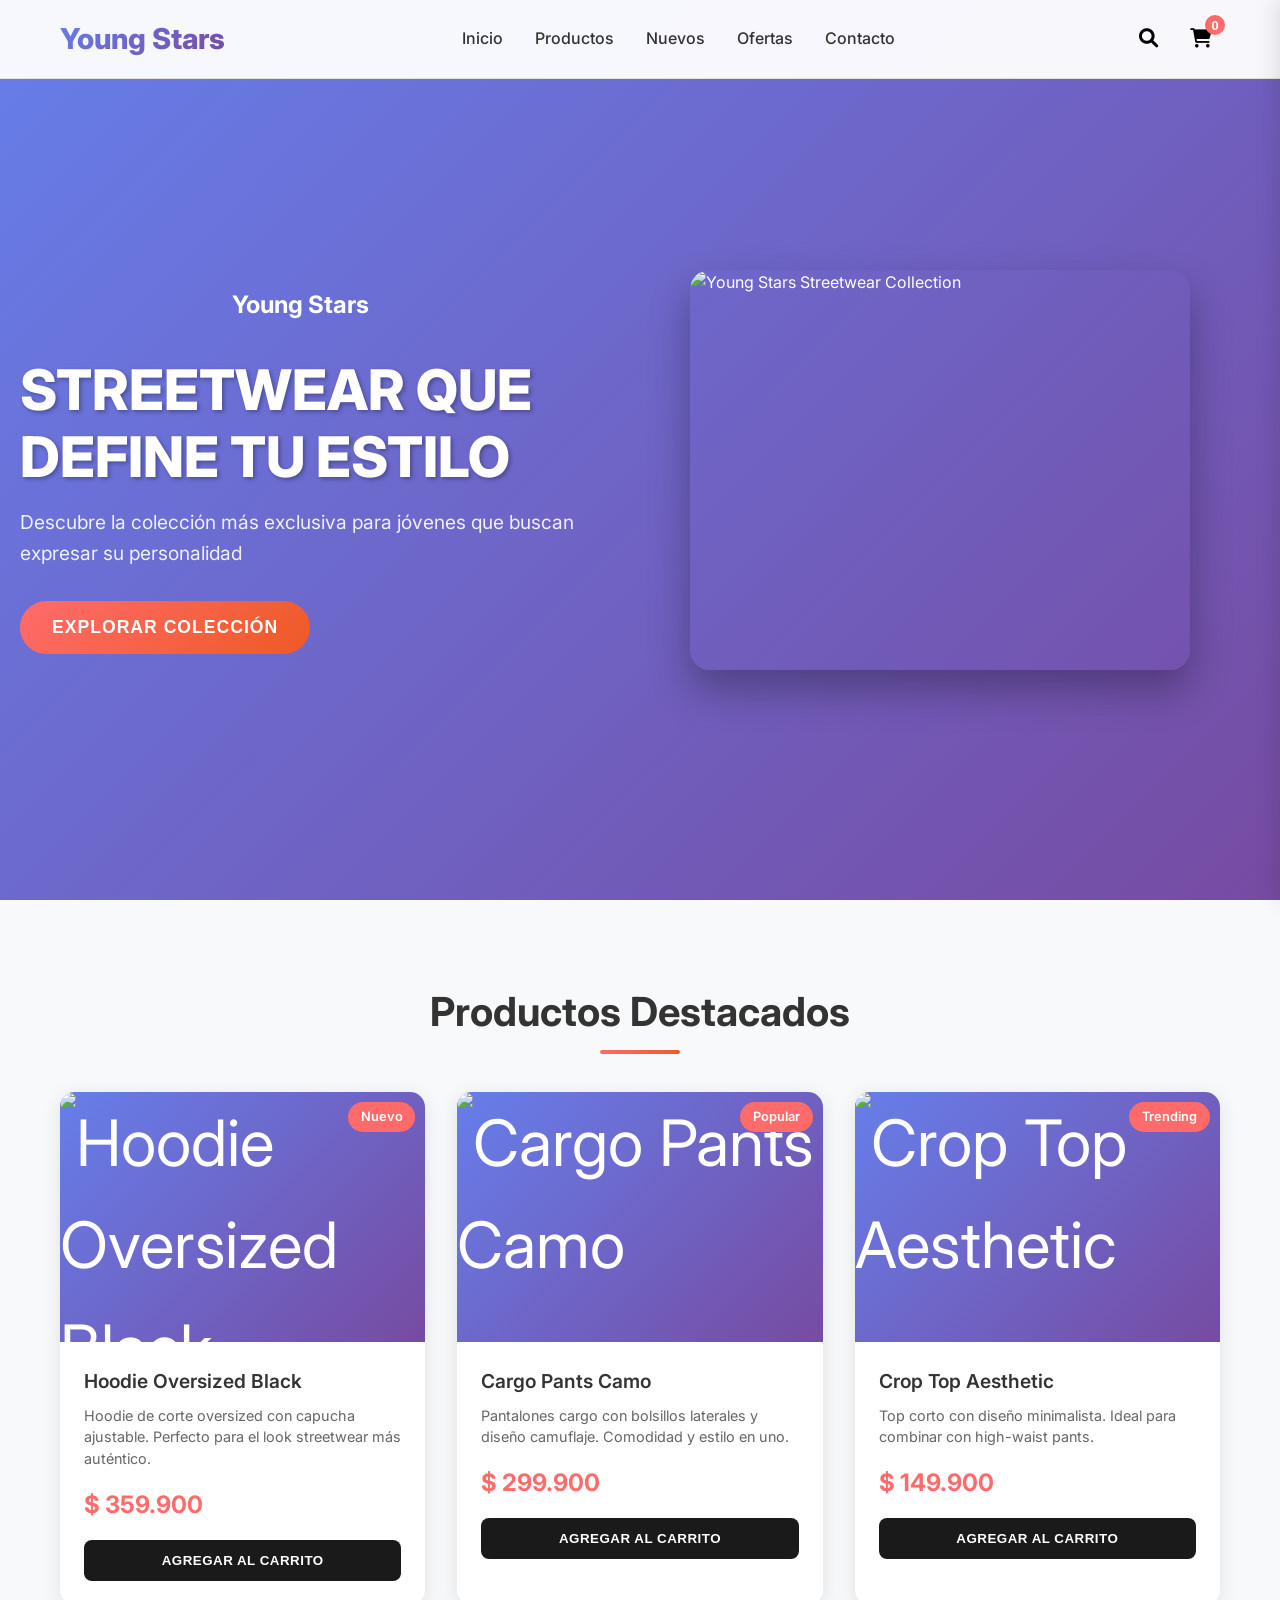
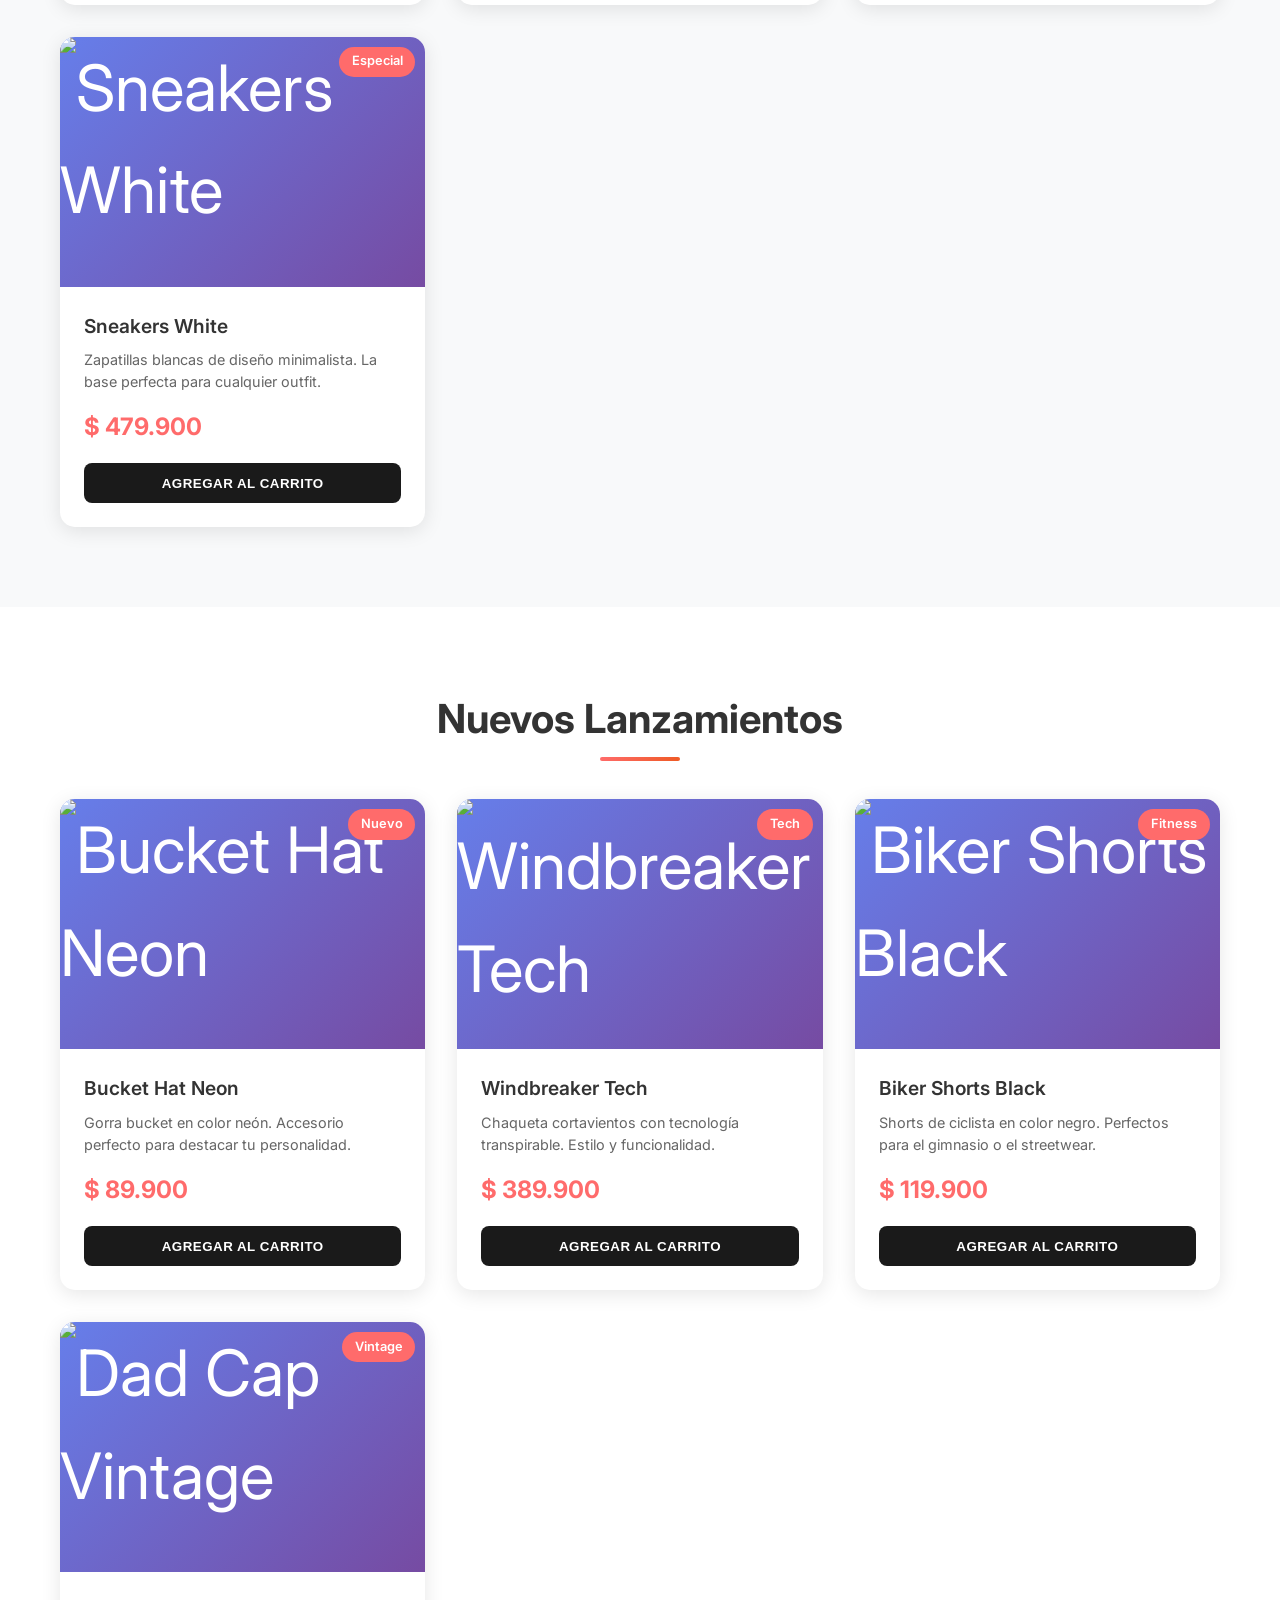
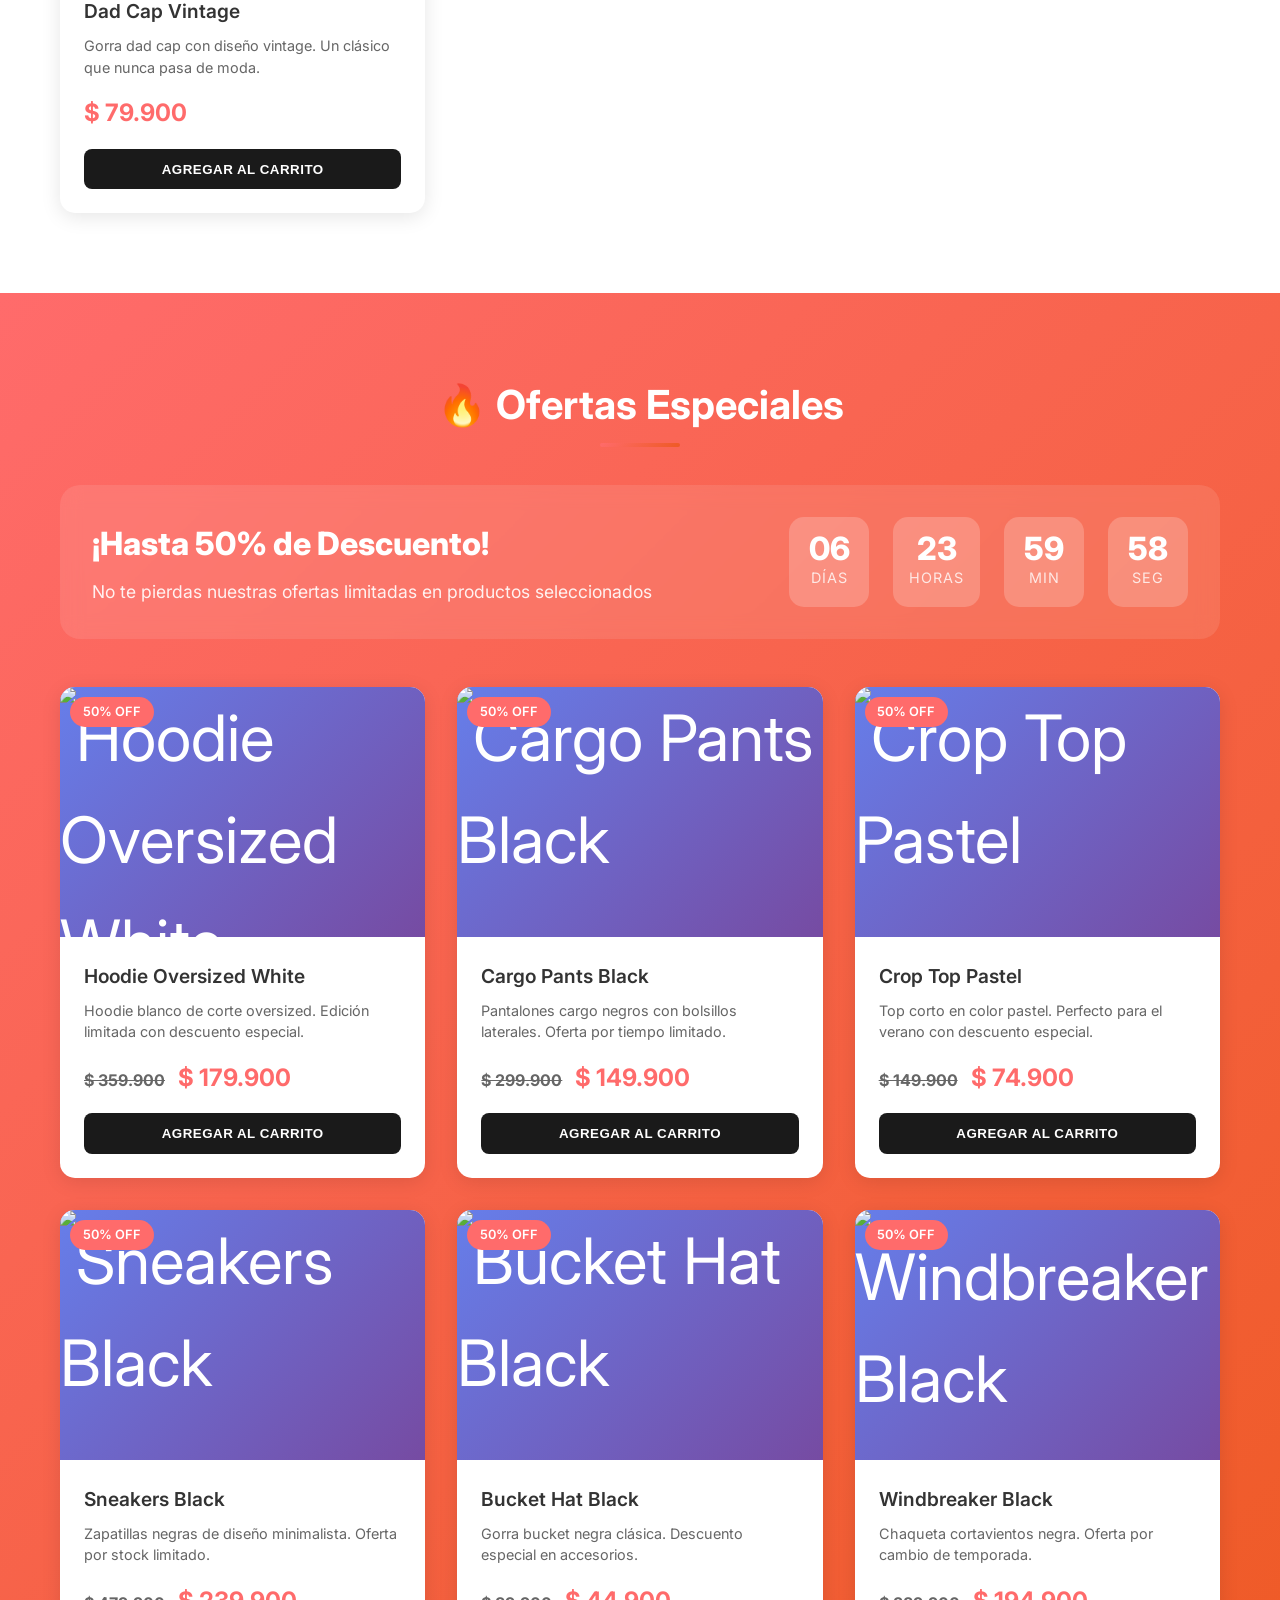
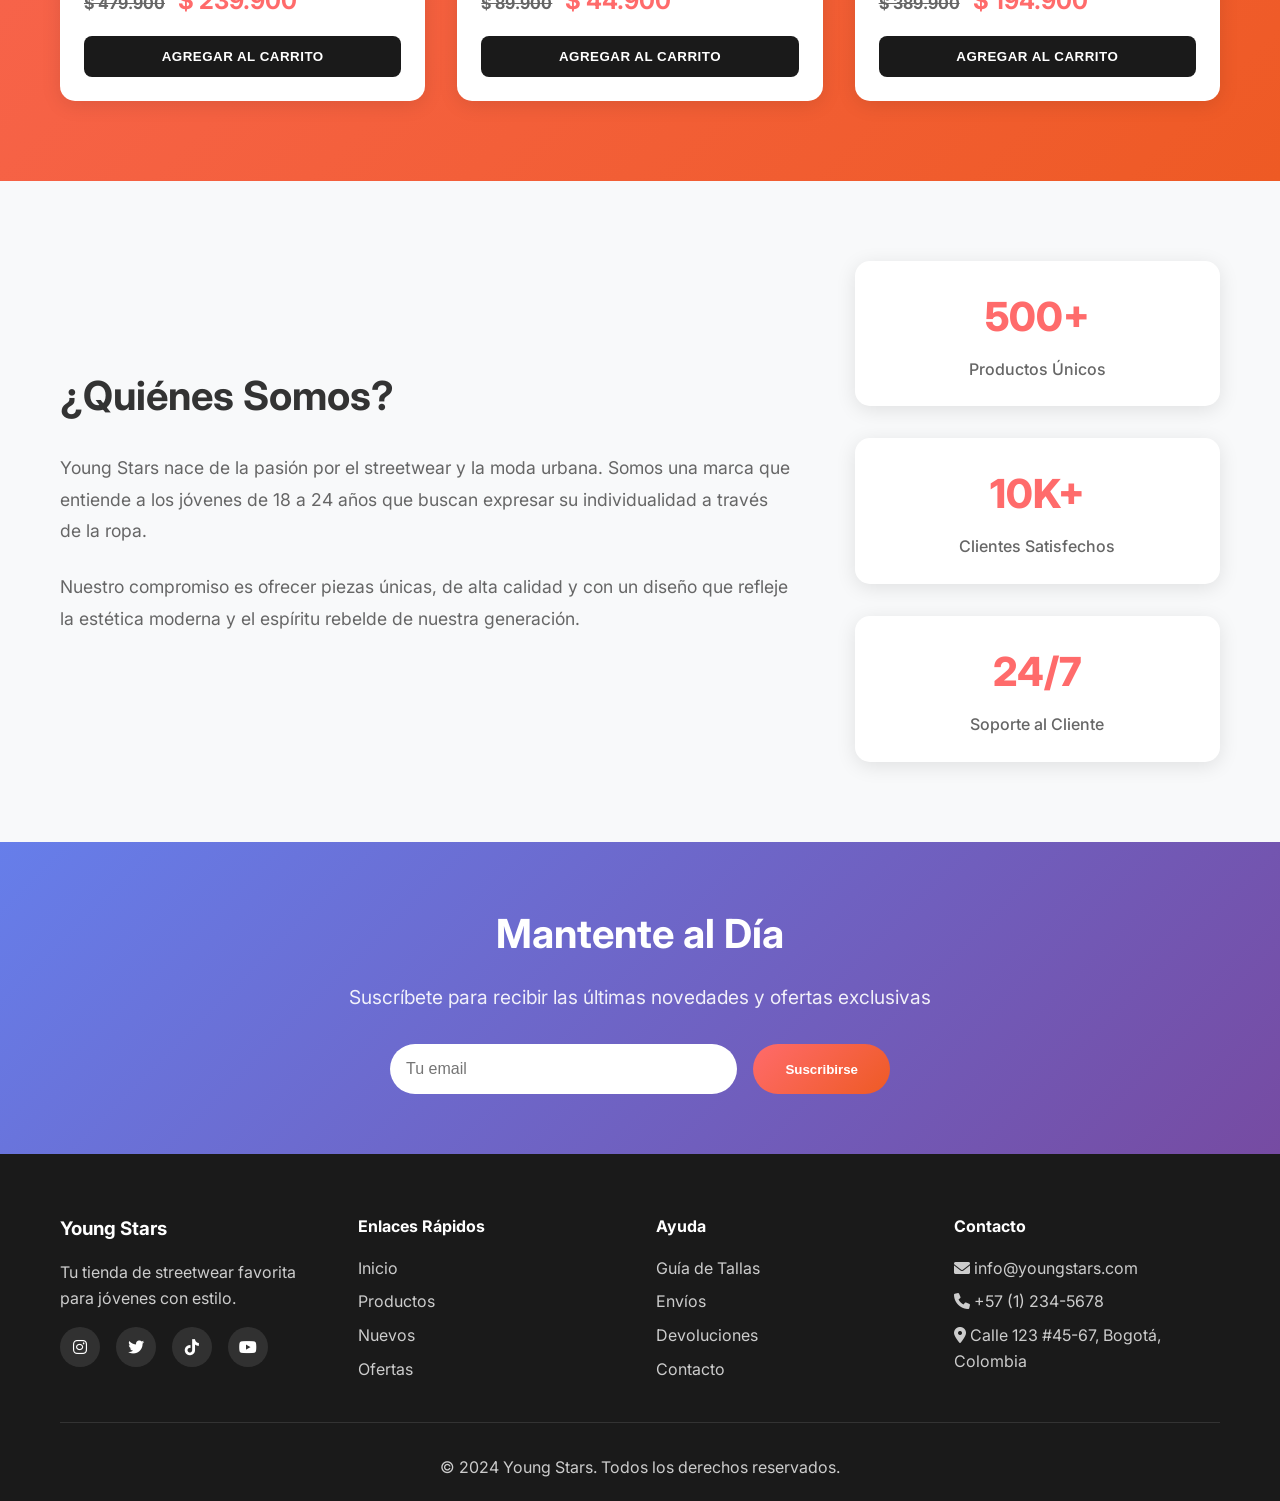
==== index.html @ dca738e7 "Add files via upload" ====
<!DOCTYPE html>
<html lang="es">
<head>
    <meta charset="UTF-8">
    <meta name="viewport" content="width=device-width, initial-scale=1.0">
    <title>Young Stars - Streetwear & Aesthetic</title>
    <link rel="stylesheet" href="styles.css">
    <link href="https://fonts.googleapis.com/css2?family=Inter:wght@300;400;500;600;700;800&display=swap" rel="stylesheet">
    <link rel="stylesheet" href="https://cdnjs.cloudflare.com/ajax/libs/font-awesome/6.0.0/css/all.min.css">
</head>
<body>
    <!-- Header -->
    <header class="header">
        <nav class="navbar">
            <div class="nav-container">
                <div class="logo">
                    <h1>Young Stars</h1>
                </div>
                <ul class="nav-menu">
                    <li><a href="#inicio" class="nav-link">Inicio</a></li>
                    <li><a href="#productos" class="nav-link">Productos</a></li>
                    <li><a href="#nuevos" class="nav-link">Nuevos</a></li>
                    <li><a href="#ofertas" class="nav-link">Ofertas</a></li>
                    <li><a href="#contacto" class="nav-link">Contacto</a></li>
                </ul>
                <div class="nav-icons">
                    <button class="search-btn"><i class="fas fa-search"></i></button>
                    <button class="cart-btn" id="cart-btn">
                        <i class="fas fa-shopping-cart"></i>
                        <span class="cart-count" id="cart-count">0</span>
                    </button>
                    <button class="menu-toggle" id="menu-toggle">
                        <span></span>
                        <span></span>
                        <span></span>
                    </button>
                </div>
            </div>
        </nav>
    </header>

    <!-- Hero Section -->
    <section class="hero" id="inicio">
        <div class="hero-content">
            <div class="hero-logo">
                <h1>Young Stars</h1>
            </div>
            <h2 class="hero-title">STREETWEAR QUE DEFINE TU ESTILO</h2>
            <p class="hero-subtitle">Descubre la colección más exclusiva para jóvenes que buscan expresar su personalidad</p>
            <button class="cta-btn">Explorar Colección</button>
        </div>
        <div class="hero-image">
            <img src="https://images.unsplash.com/photo-1441986300917-64674bd600d8?w=600&h=400&fit=crop&crop=center" alt="Young Stars Streetwear Collection" />
        </div>
    </section>

    <!-- Featured Products -->
    <section class="featured-products" id="productos">
        <div class="container">
            <h2 class="section-title">Productos Destacados</h2>
            <div class="products-grid" id="products-grid">
                <!-- Los productos se cargarán dinámicamente -->
            </div>
        </div>
    </section>

    <!-- New Arrivals -->
    <section class="new-arrivals" id="nuevos">
        <div class="container">
            <h2 class="section-title">Nuevos Lanzamientos</h2>
            <div class="products-grid" id="new-products-grid">
                <!-- Los productos nuevos se cargarán dinámicamente -->
            </div>
        </div>
    </section>

    <!-- Ofertas Section -->
    <section class="offers" id="ofertas">
        <div class="container">
            <h2 class="section-title">🔥 Ofertas Especiales</h2>
            <div class="offers-banner">
                <div class="offer-text">
                    <h3>¡Hasta 50% de Descuento!</h3>
                    <p>No te pierdas nuestras ofertas limitadas en productos seleccionados</p>
                </div>
                <div class="offer-timer" id="offer-timer">
                    <div class="timer-item">
                        <span class="timer-number" id="days">00</span>
                        <span class="timer-label">Días</span>
                    </div>
                    <div class="timer-item">
                        <span class="timer-number" id="hours">00</span>
                        <span class="timer-label">Horas</span>
                    </div>
                    <div class="timer-item">
                        <span class="timer-number" id="minutes">00</span>
                        <span class="timer-label">Min</span>
                    </div>
                    <div class="timer-item">
                        <span class="timer-number" id="seconds">00</span>
                        <span class="timer-label">Seg</span>
                    </div>
                </div>
            </div>
            <div class="products-grid" id="offers-products-grid">
                <!-- Los productos en oferta se cargarán dinámicamente -->
            </div>
        </div>
    </section>

    <!-- About Section -->
    <section class="about">
        <div class="container">
            <div class="about-content">
                <div class="about-text">
                    <h2>¿Quiénes Somos?</h2>
                    <p>Young Stars nace de la pasión por el streetwear y la moda urbana. Somos una marca que entiende a los jóvenes de 18 a 24 años que buscan expresar su individualidad a través de la ropa.</p>
                    <p>Nuestro compromiso es ofrecer piezas únicas, de alta calidad y con un diseño que refleje la estética moderna y el espíritu rebelde de nuestra generación.</p>
                </div>
                <div class="about-stats">
                    <div class="stat">
                        <h3>500+</h3>
                        <p>Productos Únicos</p>
                    </div>
                    <div class="stat">
                        <h3>10K+</h3>
                        <p>Clientes Satisfechos</p>
                    </div>
                    <div class="stat">
                        <h3>24/7</h3>
                        <p>Soporte al Cliente</p>
                    </div>
                </div>
            </div>
        </div>
    </section>

    <!-- Newsletter -->
    <section class="newsletter">
        <div class="container">
            <div class="newsletter-content">
                <h2>Mantente al Día</h2>
                <p>Suscríbete para recibir las últimas novedades y ofertas exclusivas</p>
                <form class="newsletter-form">
                    <input type="email" placeholder="Tu email" required>
                    <button type="submit">Suscribirse</button>
                </form>
            </div>
        </div>
    </section>

    <!-- Footer -->
    <footer class="footer" id="contacto">
        <div class="container">
            <div class="footer-content">
                <div class="footer-section">
                    <h3>Young Stars</h3>
                    <p>Tu tienda de streetwear favorita para jóvenes con estilo.</p>
                    <div class="social-links">
                        <a href="#"><i class="fab fa-instagram"></i></a>
                        <a href="#"><i class="fab fa-twitter"></i></a>
                        <a href="#"><i class="fab fa-tiktok"></i></a>
                        <a href="#"><i class="fab fa-youtube"></i></a>
                    </div>
                </div>
                <div class="footer-section">
                    <h4>Enlaces Rápidos</h4>
                    <ul>
                        <li><a href="#inicio">Inicio</a></li>
                        <li><a href="#productos">Productos</a></li>
                        <li><a href="#nuevos">Nuevos</a></li>
                        <li><a href="#ofertas">Ofertas</a></li>
                    </ul>
                </div>
                <div class="footer-section">
                    <h4>Ayuda</h4>
                    <ul>
                        <li><a href="guia-tallas.html">Guía de Tallas</a></li>
                        <li><a href="envios.html">Envíos</a></li>
                        <li><a href="devoluciones.html">Devoluciones</a></li>
                        <li><a href="#contacto">Contacto</a></li>
                    </ul>
                </div>
                <div class="footer-section">
                    <h4>Contacto</h4>
                    <p><i class="fas fa-envelope"></i> info@youngstars.com</p>
                    <p><i class="fas fa-phone"></i> +57 (1) 234-5678</p>
                    <p><i class="fas fa-map-marker-alt"></i> Calle 123 #45-67, Bogotá, Colombia</p>
                </div>
            </div>
            <div class="footer-bottom">
                <p>&copy; 2024 Young Stars. Todos los derechos reservados.</p>
            </div>
        </div>
    </footer>

    <!-- Cart Sidebar -->
    <div class="cart-sidebar" id="cart-sidebar">
        <div class="cart-header">
            <h3>Tu Carrito</h3>
            <button class="close-cart" id="close-cart">
                <i class="fas fa-times"></i>
            </button>
        </div>
        <div class="cart-items" id="cart-items">
            <!-- Los items del carrito se mostrarán aquí -->
        </div>
        <div class="cart-footer">
            <div class="cart-total">
                <h4>Total: $<span id="cart-total">0</span></h4>
            </div>
            <button class="checkout-btn">Proceder al Pago</button>
        </div>
    </div>

    <!-- Cart Overlay -->
    <div class="cart-overlay" id="cart-overlay"></div>

    <script src="script.js"></script>
</body>
</html>
---- styles.css ----
/* Reset y Variables CSS */
* {
    margin: 0;
    padding: 0;
    box-sizing: border-box;
}

:root {
    --primary-color: #1a1a1a;
    --secondary-color: #ff6b6b;
    --accent-color: #4ecdc4;
    --text-light: #ffffff;
    --text-dark: #333333;
    --text-gray: #666666;
    --bg-light: #f8f9fa;
    --bg-dark: #1a1a1a;
    --border-color: #e0e0e0;
    --shadow: 0 4px 20px rgba(0, 0, 0, 0.1);
    --shadow-hover: 0 8px 30px rgba(0, 0, 0, 0.15);
    --gradient: linear-gradient(135deg, #667eea 0%, #764ba2 100%);
    --gradient-accent: linear-gradient(135deg, #ff6b6b 0%, #ee5a24 100%);
}

body {
    font-family: 'Inter', sans-serif;
    line-height: 1.6;
    color: var(--text-dark);
    background-color: var(--text-light);
}

.container {
    max-width: 1200px;
    margin: 0 auto;
    padding: 0 20px;
}

/* Header */
.header {
    position: fixed;
    top: 0;
    left: 0;
    right: 0;
    background: rgba(255, 255, 255, 0.95);
    backdrop-filter: blur(10px);
    z-index: 1000;
    border-bottom: 1px solid var(--border-color);
}

.navbar {
    padding: 1rem 0;
}

.nav-container {
    display: flex;
    justify-content: space-between;
    align-items: center;
    max-width: 1200px;
    margin: 0 auto;
    padding: 0 20px;
}

.logo h1 {
    font-size: 1.8rem;
    font-weight: 800;
    background: var(--gradient);
    -webkit-background-clip: text;
    -webkit-text-fill-color: transparent;
    background-clip: text;
}

.logo-container {
    position: relative;
    display: inline-block;
    padding: 10px;
    background: #f8f9fa;
    border-radius: 10px;
    box-shadow: 0 4px 15px rgba(0, 0, 0, 0.1);
}

.logo-stars {
    position: absolute;
    top: 0;
    left: 0;
    right: 0;
    bottom: 0;
    pointer-events: none;
}

.star {
    position: absolute;
    width: 0;
    height: 0;
    border-left: 15px solid transparent;
    border-right: 15px solid transparent;
    border-bottom: 25px solid;
    transform: rotate(35deg);
}

.star::before {
    content: '';
    position: absolute;
    left: -15px;
    top: 8px;
    width: 0;
    height: 0;
    border-left: 15px solid transparent;
    border-right: 15px solid transparent;
    border-bottom: 25px solid;
    transform: rotate(-70deg);
}

.star-left {
    top: 10px;
    left: 10px;
    border-bottom-color: #0066cc;
    animation: starPulse 2s ease-in-out infinite;
}

.star-right {
    top: 10px;
    right: 10px;
    border-bottom-color: #ff0080;
    animation: starPulse 2s ease-in-out infinite 1s;
}

.logo-text {
    position: relative;
    z-index: 2;
    text-align: center;
}

.logo-young {
    font-size: 1.8rem;
    font-weight: 800;
    color: white;
    text-shadow: 3px 3px 0px #000, -1px -1px 0px #0066cc;
    letter-spacing: 2px;
    margin-bottom: 2px;
}

.logo-stars-text {
    font-size: 1.8rem;
    font-weight: 800;
    background: linear-gradient(90deg, #0066cc 0%, #00ff00 100%);
    -webkit-background-clip: text;
    -webkit-text-fill-color: transparent;
    background-clip: text;
    text-shadow: 3px 3px 0px #000;
    letter-spacing: 2px;
    position: relative;
}

.logo-stars-text::before {
    content: '★';
    position: absolute;
    left: -25px;
    top: 50%;
    transform: translateY(-50%);
    color: #0066cc;
    font-size: 1.2rem;
    text-shadow: 2px 2px 0px #000;
}

.logo-stars-text::after {
    content: '★';
    position: absolute;
    right: -25px;
    top: 50%;
    transform: translateY(-50%);
    color: #000;
    font-size: 1.2rem;
    text-shadow: 1px 1px 0px #0066cc;
}

.logo-accents {
    position: absolute;
    top: 0;
    left: 0;
    right: 0;
    bottom: 0;
    pointer-events: none;
}

.accent-line {
    position: absolute;
    height: 4px;
    background: linear-gradient(90deg, #00ff00 0%, #ff0080 100%);
    border: 2px solid #000;
    border-radius: 2px;
}

.accent-top {
    top: 5px;
    left: 20px;
    right: 20px;
    animation: accentSlide 3s ease-in-out infinite;
}

.accent-bottom {
    bottom: 5px;
    left: 20px;
    right: 20px;
    animation: accentSlide 3s ease-in-out infinite 1.5s;
}

@keyframes starPulse {
    0%, 100% { transform: rotate(35deg) scale(1); }
    50% { transform: rotate(35deg) scale(1.1); }
}

@keyframes accentSlide {
    0%, 100% { opacity: 0.7; transform: scaleX(1); }
    50% { opacity: 1; transform: scaleX(1.05); }
}

.logo-container:hover {
    transform: scale(1.05);
    box-shadow: 0 6px 20px rgba(0, 0, 0, 0.2);
}

.logo-container:hover .star {
    animation-duration: 1s;
}

.logo-container:hover .accent-line {
    animation-duration: 2s;
}

.nav-menu {
    display: flex;
    list-style: none;
    gap: 2rem;
}

.nav-link {
    text-decoration: none;
    color: var(--text-dark);
    font-weight: 500;
    transition: color 0.3s ease;
    position: relative;
}

.nav-link:hover {
    color: var(--secondary-color);
}

.nav-link::after {
    content: '';
    position: absolute;
    bottom: -5px;
    left: 0;
    width: 0;
    height: 2px;
    background: var(--gradient-accent);
    transition: width 0.3s ease;
}

.nav-link:hover::after {
    width: 100%;
}

.nav-icons {
    display: flex;
    align-items: center;
    gap: 1rem;
}

.search-btn, .cart-btn, .menu-toggle {
    background: none;
    border: none;
    font-size: 1.2rem;
    cursor: pointer;
    padding: 0.5rem;
    border-radius: 50%;
    transition: all 0.3s ease;
    position: relative;
}

.search-btn:hover, .cart-btn:hover {
    background: var(--bg-light);
    transform: scale(1.1);
}

.cart-count {
    position: absolute;
    top: -5px;
    right: -5px;
    background: var(--secondary-color);
    color: white;
    border-radius: 50%;
    width: 20px;
    height: 20px;
    display: flex;
    align-items: center;
    justify-content: center;
    font-size: 0.8rem;
    font-weight: 600;
}

.menu-toggle {
    display: none;
    flex-direction: column;
    gap: 4px;
}

.menu-toggle span {
    width: 25px;
    height: 3px;
    background: var(--text-dark);
    transition: all 0.3s ease;
}

/* Hero Section */
.hero {
    padding: 120px 0 80px;
    background: linear-gradient(135deg, #667eea 0%, #764ba2 100%);
    color: var(--text-light);
    display: flex;
    align-items: center;
    min-height: 100vh;
}

.hero-content {
    flex: 1;
    max-width: 600px;
    padding: 0 20px;
}

.hero-logo {
    margin-bottom: 2rem;
    text-align: center;
}

.hero-logo-image {
    height: 120px;
    width: auto;
    filter: drop-shadow(0 4px 8px rgba(0, 0, 0, 0.3));
    animation: logoFloat 3s ease-in-out infinite;
}

@keyframes logoFloat {
    0%, 100% { transform: translateY(0px); }
    50% { transform: translateY(-10px); }
}

.hero-title {
    font-size: 3.5rem;
    font-weight: 800;
    margin-bottom: 1rem;
    line-height: 1.2;
    text-shadow: 2px 2px 4px rgba(0, 0, 0, 0.3);
}

.hero-subtitle {
    font-size: 1.2rem;
    margin-bottom: 2rem;
    opacity: 0.9;
    line-height: 1.6;
}

.cta-btn {
    background: var(--gradient-accent);
    color: white;
    border: none;
    padding: 1rem 2rem;
    font-size: 1.1rem;
    font-weight: 600;
    border-radius: 50px;
    cursor: pointer;
    transition: all 0.3s ease;
    text-transform: uppercase;
    letter-spacing: 1px;
}

.cta-btn:hover {
    transform: translateY(-2px);
    box-shadow: var(--shadow-hover);
}

.hero-image {
    flex: 1;
    display: flex;
    justify-content: center;
    align-items: center;
}

.hero-image img {
    width: 100%;
    max-width: 500px;
    height: 400px;
    object-fit: cover;
    border-radius: 20px;
    box-shadow: 0 20px 40px rgba(0, 0, 0, 0.3);
}

/* Section Titles */
.section-title {
    text-align: center;
    font-size: 2.5rem;
    font-weight: 700;
    margin-bottom: 3rem;
    position: relative;
}

.section-title::after {
    content: '';
    position: absolute;
    bottom: -10px;
    left: 50%;
    transform: translateX(-50%);
    width: 80px;
    height: 4px;
    background: var(--gradient-accent);
    border-radius: 2px;
}

/* Featured Products */
.featured-products {
    padding: 80px 0;
    background: var(--bg-light);
}

.products-grid {
    display: grid;
    grid-template-columns: repeat(auto-fit, minmax(280px, 1fr));
    gap: 2rem;
    margin-top: 2rem;
}

.product-card {
    background: white;
    border-radius: 15px;
    overflow: hidden;
    box-shadow: var(--shadow);
    transition: all 0.3s ease;
    position: relative;
}

.product-card:hover {
    transform: translateY(-10px);
    box-shadow: var(--shadow-hover);
}

.product-image {
    width: 100%;
    height: 250px;
    background: var(--gradient);
    display: flex;
    align-items: center;
    justify-content: center;
    font-size: 4rem;
    color: white;
    position: relative;
    overflow: hidden;
}

.product-image img {
    width: 100%;
    height: 100%;
    object-fit: cover;
    object-position: center;
}

.product-badge {
    position: absolute;
    top: 10px;
    right: 10px;
    background: var(--secondary-color);
    color: white;
    padding: 0.3rem 0.8rem;
    border-radius: 20px;
    font-size: 0.8rem;
    font-weight: 600;
}

.product-info {
    padding: 1.5rem;
}

.product-title {
    font-size: 1.2rem;
    font-weight: 600;
    margin-bottom: 0.5rem;
    color: var(--text-dark);
}

.product-description {
    color: var(--text-gray);
    margin-bottom: 1rem;
    font-size: 0.9rem;
    line-height: 1.5;
}

.product-price {
    font-size: 1.5rem;
    font-weight: 700;
    color: var(--secondary-color);
    margin-bottom: 1rem;
}

.add-to-cart {
    width: 100%;
    background: var(--primary-color);
    color: white;
    border: none;
    padding: 0.8rem;
    border-radius: 8px;
    font-weight: 600;
    cursor: pointer;
    transition: all 0.3s ease;
    text-transform: uppercase;
    letter-spacing: 0.5px;
}

.add-to-cart:hover {
    background: var(--secondary-color);
    transform: translateY(-2px);
}

/* New Arrivals */
.new-arrivals {
    padding: 80px 0;
    background: white;
}

/* Ofertas Section */
.offers {
    padding: 80px 0;
    background: linear-gradient(135deg, #ff6b6b 0%, #ee5a24 100%);
    color: white;
}

.offers .section-title {
    color: white;
}

.offers-banner {
    background: rgba(255, 255, 255, 0.1);
    backdrop-filter: blur(10px);
    border-radius: 20px;
    padding: 2rem;
    margin-bottom: 3rem;
    display: flex;
    justify-content: space-between;
    align-items: center;
    flex-wrap: wrap;
    gap: 2rem;
}

.offer-text h3 {
    font-size: 2rem;
    font-weight: 800;
    margin-bottom: 0.5rem;
}

.offer-text p {
    font-size: 1.1rem;
    opacity: 0.9;
}

.offer-timer {
    display: flex;
    gap: 1.5rem;
}

.timer-item {
    text-align: center;
    background: rgba(255, 255, 255, 0.2);
    padding: 1rem;
    border-radius: 15px;
    min-width: 80px;
}

.timer-number {
    display: block;
    font-size: 2rem;
    font-weight: 800;
    line-height: 1;
}

.timer-label {
    font-size: 0.9rem;
    opacity: 0.8;
    text-transform: uppercase;
    letter-spacing: 1px;
}

.offers .product-card {
    background: white;
    color: var(--text-dark);
}

.offers .product-card .product-price {
    color: var(--secondary-color);
}

.offers .product-card .original-price {
    text-decoration: line-through;
    color: var(--text-gray);
    font-size: 1rem;
    margin-right: 0.5rem;
}

.offers .product-card .discount-badge {
    background: var(--secondary-color);
    color: white;
    padding: 0.3rem 0.8rem;
    border-radius: 20px;
    font-size: 0.8rem;
    font-weight: 600;
    position: absolute;
    top: 10px;
    left: 10px;
}

/* About Section */
.about {
    padding: 80px 0;
    background: var(--bg-light);
}

.about-content {
    display: grid;
    grid-template-columns: 2fr 1fr;
    gap: 4rem;
    align-items: center;
}

.about-text h2 {
    font-size: 2.5rem;
    font-weight: 700;
    margin-bottom: 1.5rem;
    color: var(--text-dark);
}

.about-text p {
    font-size: 1.1rem;
    line-height: 1.8;
    color: var(--text-gray);
    margin-bottom: 1.5rem;
}

.about-stats {
    display: flex;
    flex-direction: column;
    gap: 2rem;
}

.stat {
    text-align: center;
    padding: 1.5rem;
    background: white;
    border-radius: 15px;
    box-shadow: var(--shadow);
}

.stat h3 {
    font-size: 2.5rem;
    font-weight: 800;
    color: var(--secondary-color);
    margin-bottom: 0.5rem;
}

.stat p {
    color: var(--text-gray);
    font-weight: 500;
}

/* Newsletter */
.newsletter {
    padding: 60px 0;
    background: var(--gradient);
    color: white;
    text-align: center;
}

.newsletter h2 {
    font-size: 2.5rem;
    font-weight: 700;
    margin-bottom: 1rem;
}

.newsletter p {
    font-size: 1.2rem;
    margin-bottom: 2rem;
    opacity: 0.9;
}

.newsletter-form {
    display: flex;
    max-width: 500px;
    margin: 0 auto;
    gap: 1rem;
}

.newsletter-form input {
    flex: 1;
    padding: 1rem;
    border: none;
    border-radius: 50px;
    font-size: 1rem;
    outline: none;
}

.newsletter-form button {
    background: var(--gradient-accent);
    color: white;
    border: none;
    padding: 1rem 2rem;
    border-radius: 50px;
    font-weight: 600;
    cursor: pointer;
    transition: all 0.3s ease;
}

.newsletter-form button:hover {
    transform: translateY(-2px);
    box-shadow: var(--shadow-hover);
}

/* Footer */
.footer {
    background: var(--primary-color);
    color: var(--text-light);
    padding: 60px 0 20px;
}

.footer-content {
    display: grid;
    grid-template-columns: repeat(auto-fit, minmax(250px, 1fr));
    gap: 2rem;
    margin-bottom: 2rem;
}

.footer-section h3, .footer-section h4 {
    margin-bottom: 1rem;
    color: var(--text-light);
}

.footer-section p {
    color: #ccc;
    margin-bottom: 0.5rem;
}

.footer-section ul {
    list-style: none;
}

.footer-section ul li {
    margin-bottom: 0.5rem;
}

.footer-section ul li a {
    color: #ccc;
    text-decoration: none;
    transition: color 0.3s ease;
}

.footer-section ul li a:hover {
    color: var(--secondary-color);
}

.social-links {
    display: flex;
    gap: 1rem;
    margin-top: 1rem;
}

.social-links a {
    display: flex;
    align-items: center;
    justify-content: center;
    width: 40px;
    height: 40px;
    background: rgba(255, 255, 255, 0.1);
    border-radius: 50%;
    color: white;
    text-decoration: none;
    transition: all 0.3s ease;
}

.social-links a:hover {
    background: var(--secondary-color);
    transform: translateY(-2px);
}

.footer-bottom {
    text-align: center;
    padding-top: 2rem;
    border-top: 1px solid #333;
    color: #ccc;
}

/* Cart Sidebar */
.cart-sidebar {
    position: fixed;
    top: 0;
    right: -400px;
    width: 400px;
    height: 100vh;
    background: white;
    z-index: 1001;
    transition: right 0.3s ease;
    display: flex;
    flex-direction: column;
    box-shadow: -5px 0 20px rgba(0, 0, 0, 0.1);
}

.cart-sidebar.open {
    right: 0;
}

.cart-header {
    padding: 1.5rem;
    border-bottom: 1px solid var(--border-color);
    display: flex;
    justify-content: space-between;
    align-items: center;
}

.cart-header h3 {
    font-size: 1.5rem;
    font-weight: 700;
}

.close-cart {
    background: none;
    border: none;
    font-size: 1.5rem;
    cursor: pointer;
    color: var(--text-gray);
}

.cart-items {
    flex: 1;
    padding: 1rem;
    overflow-y: auto;
}

.cart-item {
    display: flex;
    gap: 1rem;
    padding: 1rem 0;
    border-bottom: 1px solid var(--border-color);
}

.cart-item-image {
    width: 60px;
    height: 60px;
    background: var(--gradient);
    border-radius: 8px;
    display: flex;
    align-items: center;
    justify-content: center;
    color: white;
    font-size: 1.5rem;
}

.cart-item-info {
    flex: 1;
}

.cart-item-title {
    font-weight: 600;
    margin-bottom: 0.5rem;
}

.cart-item-price {
    color: var(--secondary-color);
    font-weight: 600;
}

.cart-item-quantity {
    display: flex;
    align-items: center;
    gap: 0.5rem;
    margin-top: 0.5rem;
}

.quantity-btn {
    background: var(--bg-light);
    border: none;
    width: 30px;
    height: 30px;
    border-radius: 50%;
    cursor: pointer;
    display: flex;
    align-items: center;
    justify-content: center;
}

.remove-item {
    background: var(--secondary-color);
    color: white;
    border: none;
    padding: 0.3rem 0.8rem;
    border-radius: 4px;
    cursor: pointer;
    font-size: 0.8rem;
    margin-top: 0.5rem;
}

.cart-footer {
    padding: 1.5rem;
    border-top: 1px solid var(--border-color);
}

.cart-total {
    margin-bottom: 1rem;
    text-align: center;
}

.cart-total h4 {
    font-size: 1.5rem;
    color: var(--text-dark);
}

.checkout-btn {
    width: 100%;
    background: var(--gradient-accent);
    color: white;
    border: none;
    padding: 1rem;
    border-radius: 8px;
    font-weight: 600;
    cursor: pointer;
    transition: all 0.3s ease;
    text-transform: uppercase;
    letter-spacing: 0.5px;
}

.checkout-btn:hover {
    transform: translateY(-2px);
    box-shadow: var(--shadow-hover);
}

.cart-overlay {
    position: fixed;
    top: 0;
    left: 0;
    width: 100%;
    height: 100%;
    background: rgba(0, 0, 0, 0.5);
    z-index: 1000;
    opacity: 0;
    visibility: hidden;
    transition: all 0.3s ease;
}

.cart-overlay.active {
    opacity: 1;
    visibility: visible;
}

/* Responsive Design */
@media (max-width: 768px) {
    .nav-menu {
        position: fixed;
        top: 70px;
        left: -100%;
        width: 100%;
        height: calc(100vh - 70px);
        background: white;
        flex-direction: column;
        justify-content: start;
        align-items: center;
        padding-top: 2rem;
        transition: left 0.3s ease;
        box-shadow: var(--shadow);
    }

    .nav-menu.active {
        left: 0;
    }

    .menu-toggle {
        display: flex;
    }

    .hero {
        flex-direction: column;
        text-align: center;
        padding: 100px 0 60px;
    }

    .hero-title {
        font-size: 2.5rem;
    }

    .hero-placeholder {
        width: 300px;
        height: 300px;
        font-size: 6rem;
    }
    
    .hero-logo-image {
        height: 80px;
    }
    
    .logo-image {
        height: 40px;
    }

    .about-content {
        grid-template-columns: 1fr;
        gap: 2rem;
    }

    .about-stats {
        flex-direction: row;
        justify-content: space-around;
    }

    .newsletter-form {
        flex-direction: column;
    }

    .cart-sidebar {
        width: 100%;
        right: -100%;
    }

    .products-grid {
        grid-template-columns: repeat(auto-fit, minmax(250px, 1fr));
        gap: 1rem;
    }
}

@media (max-width: 480px) {
    .hero-title {
        font-size: 2rem;
    }

    .section-title {
        font-size: 2rem;
    }

    .products-grid {
        grid-template-columns: 1fr;
    }

    .about-stats {
        flex-direction: column;
    }
}

/* Animaciones */
@keyframes fadeInUp {
    from {
        opacity: 0;
        transform: translateY(30px);
    }
    to {
        opacity: 1;
        transform: translateY(0);
    }
}

.product-card {
    animation: fadeInUp 0.6s ease forwards;
}

.product-card:nth-child(1) { animation-delay: 0.1s; }
.product-card:nth-child(2) { animation-delay: 0.2s; }
.product-card:nth-child(3) { animation-delay: 0.3s; }
.product-card:nth-child(4) { animation-delay: 0.4s; }

/* Scroll suave */
html {
    scroll-behavior: smooth;
}

/* Estados de carga */
.loading {
    opacity: 0.6;
    pointer-events: none;
}

/* Mensajes de estado */
.empty-cart {
    text-align: center;
    padding: 2rem;
    color: var(--text-gray);
}

.empty-cart i {
    font-size: 3rem;
    margin-bottom: 1rem;
    color: var(--border-color);
}
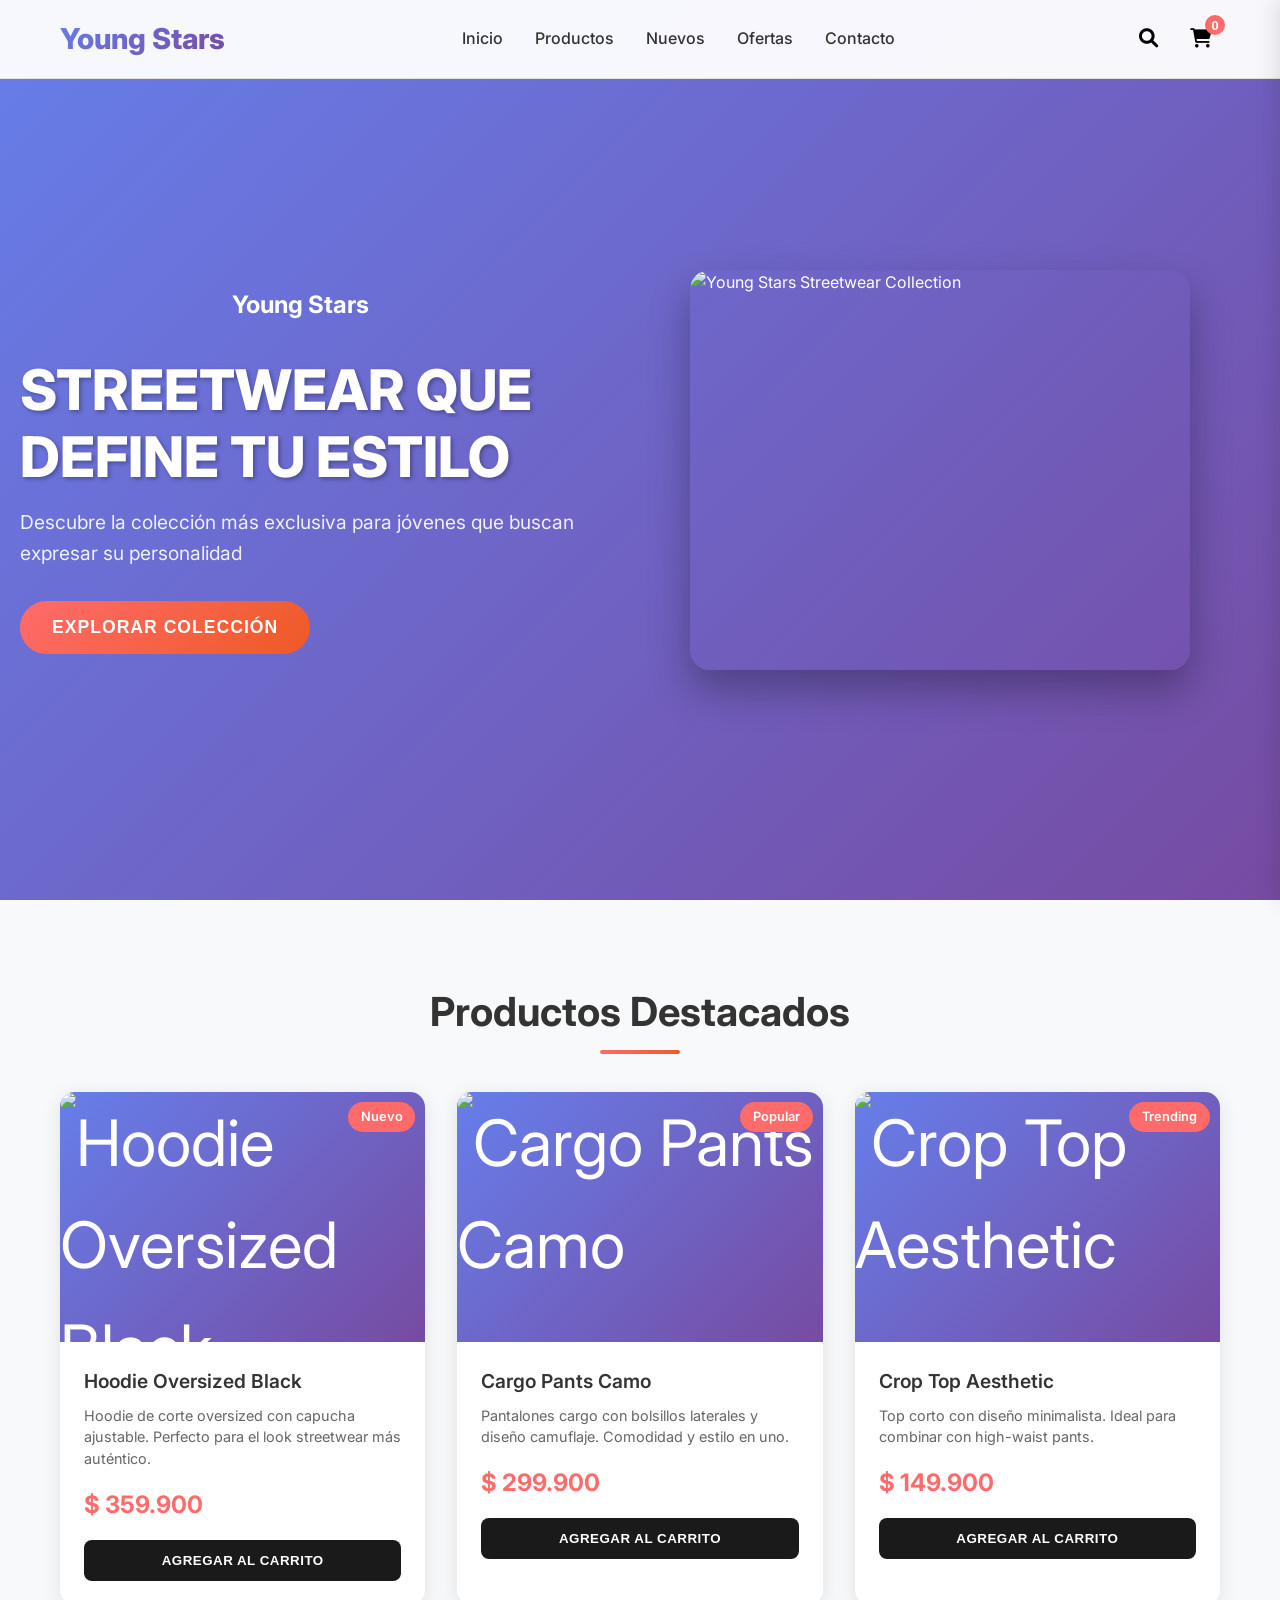
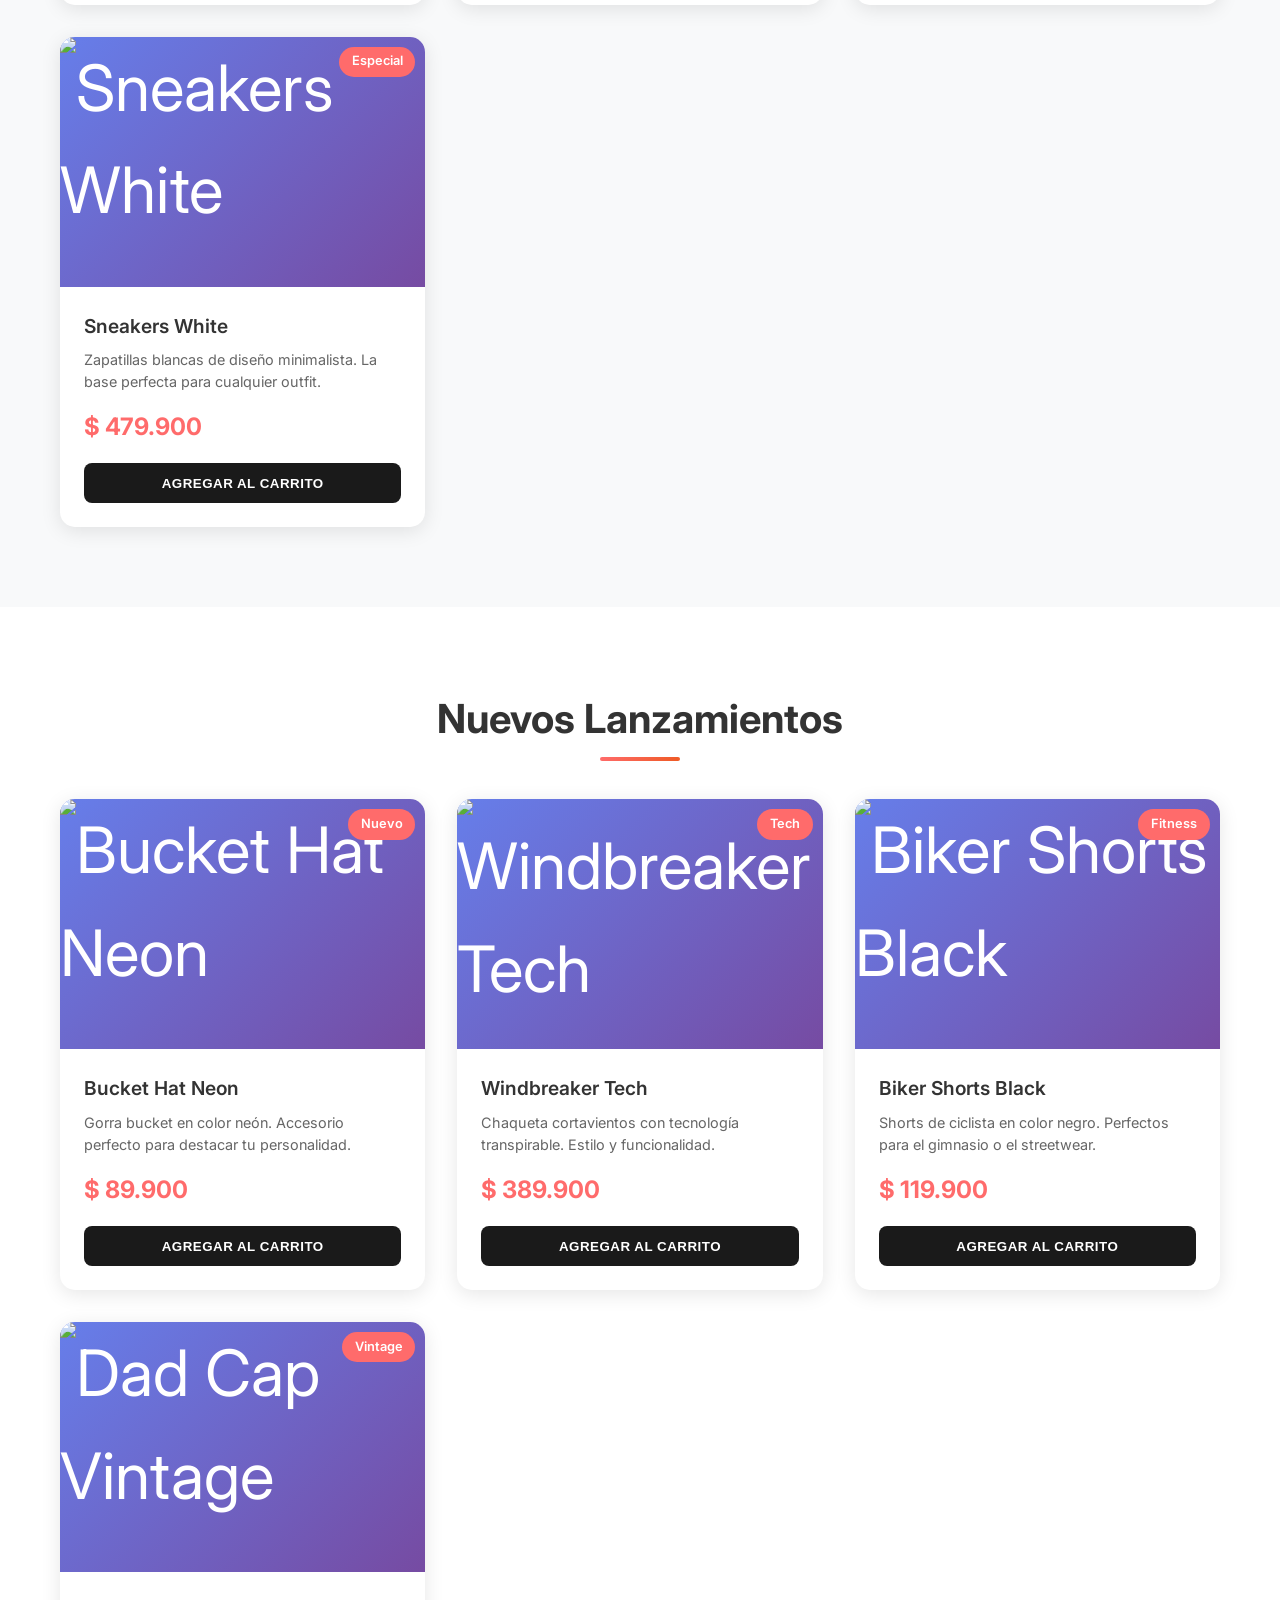
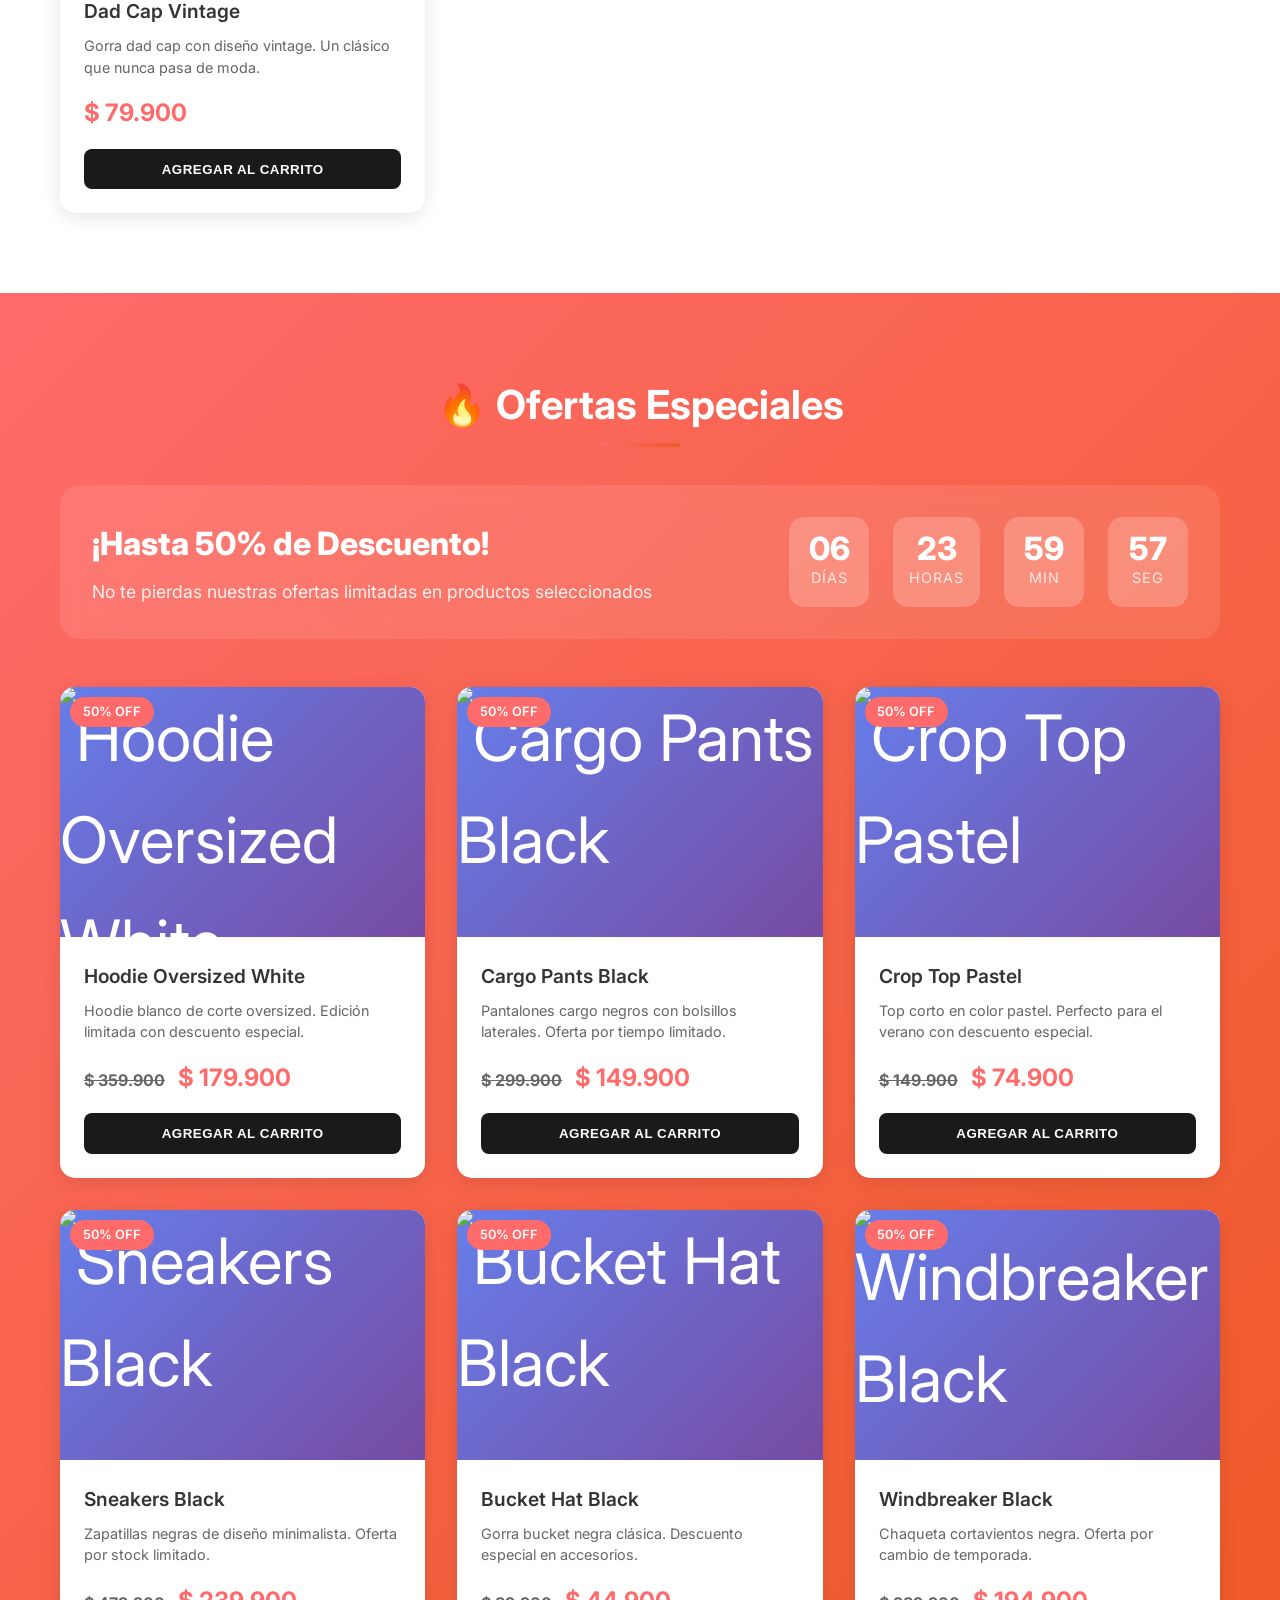
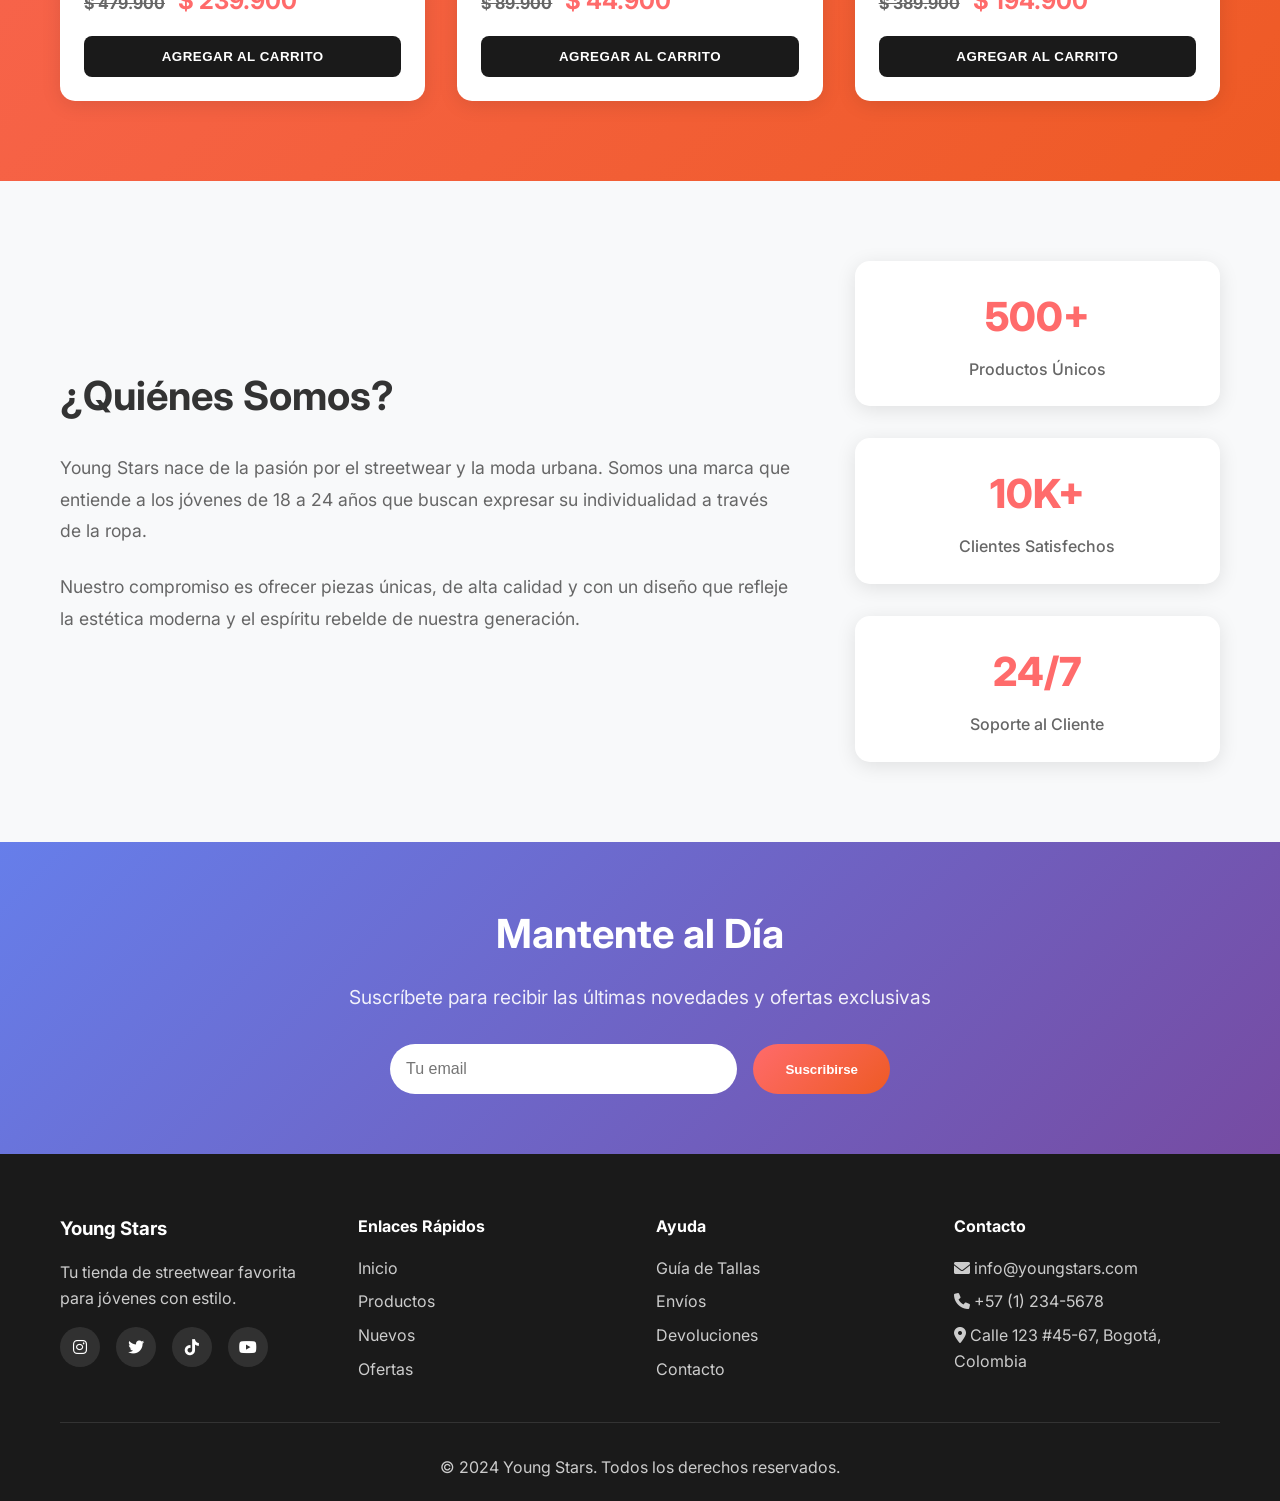
==== commit 58ed0c5b: "Add files via upload" ====
--- a/index.html
+++ b/index.html
@@ -3,8 +3,11 @@
 <head>
     <meta charset="UTF-8">
     <meta name="viewport" content="width=device-width, initial-scale=1.0">
+    <meta http-equiv="Cache-Control" content="no-cache, no-store, must-revalidate">
+    <meta http-equiv="Pragma" content="no-cache">
+    <meta http-equiv="Expires" content="0">
     <title>Young Stars - Streetwear & Aesthetic</title>
-    <link rel="stylesheet" href="styles.css">
+    <link rel="stylesheet" href="styles.css?v=2">
     <link href="https://fonts.googleapis.com/css2?family=Inter:wght@300;400;500;600;700;800&display=swap" rel="stylesheet">
     <link rel="stylesheet" href="https://cdnjs.cloudflare.com/ajax/libs/font-awesome/6.0.0/css/all.min.css">
 </head>
@@ -209,13 +212,13 @@
             <div class="cart-total">
                 <h4>Total: $<span id="cart-total">0</span></h4>
             </div>
-            <button class="checkout-btn">Proceder al Pago</button>
+            <button class="checkout-btn" onclick="proceedToCheckout()">Proceder al Pago</button>
         </div>
     </div>
 
     <!-- Cart Overlay -->
     <div class="cart-overlay" id="cart-overlay"></div>
 
-    <script src="script.js"></script>
+    <script src="script.js?v=4"></script>
 </body>
 </html>
--- a/styles.css
+++ b/styles.css
@@ -459,6 +459,24 @@
     height: 100%;
     object-fit: cover;
     object-position: center;
+}
+
+.product-image {
+    cursor: pointer;
+    transition: transform 0.3s ease;
+}
+
+.product-image:hover {
+    transform: scale(1.02);
+}
+
+.product-title {
+    cursor: pointer;
+    transition: color 0.3s ease;
+}
+
+.product-title:hover {
+    color: var(--primary-color);
 }
 
 .product-badge {
